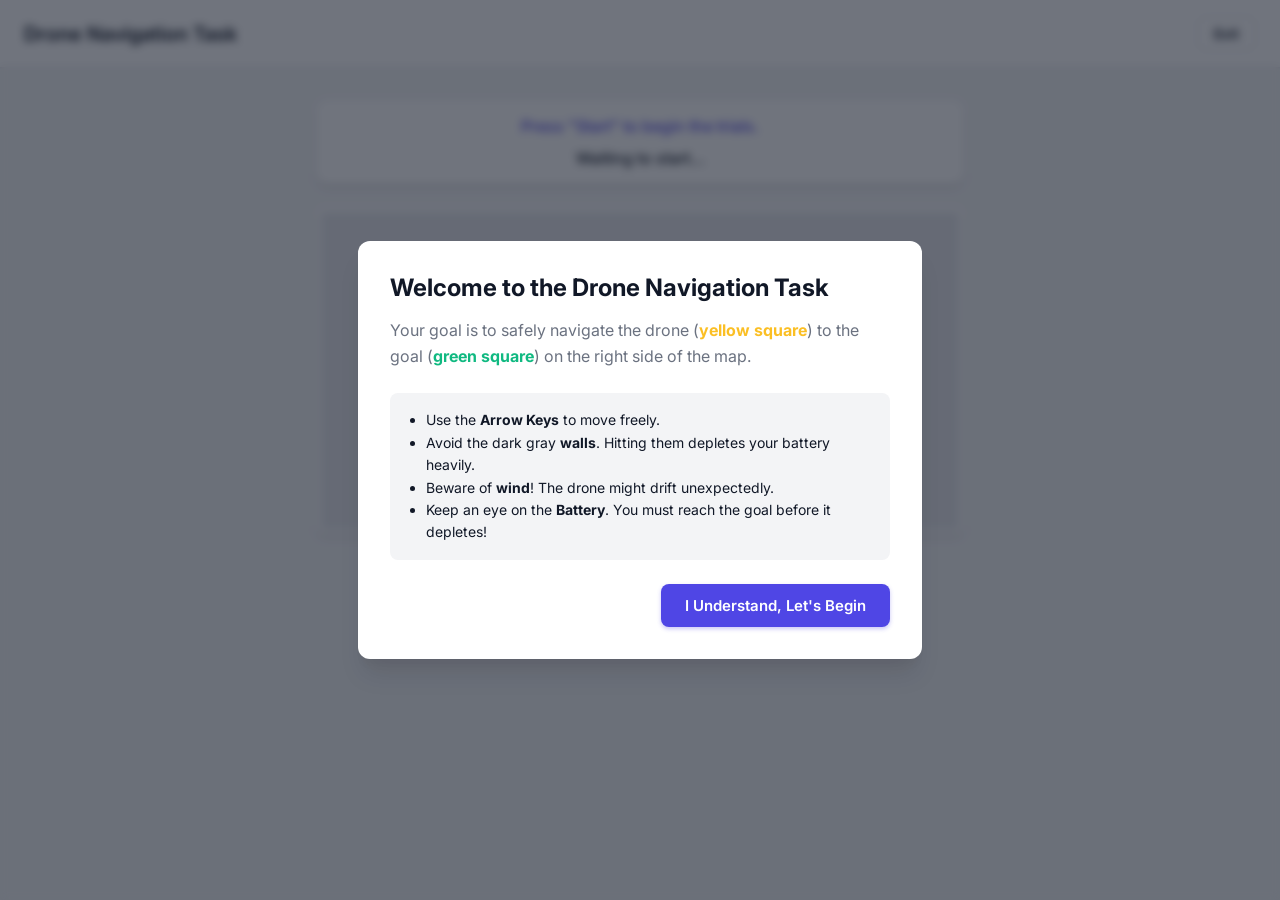
==== Experiment_DSB/index.html @ d1051194 "Version 1.2 Force Users to Stay while the Data is Saving." ====
<!doctype html>
<html lang="en">

<head>
  <meta charset="utf-8">
  <title>Drone Navigation Task</title>
  <meta name="viewport" content="width=device-width,initial-scale=1">
  <link href="https://fonts.googleapis.com/css2?family=Inter:wght@400;500;600;700&display=swap" rel="stylesheet">
  <style>
    :root {
      --primary: #4F46E5;
      --primary-hover: #4338CA;
      --success: #10B981;
      --warning: #F59E0B;
      --danger: #EF4444;
      --background: #F3F4F6;
      --surface: #FFFFFF;
      --text-main: #111827;
      --text-muted: #6B7280;
      --border: #E5E7EB;
      --wall: #374151;
      --drone: #FBBF24;
      --start: #DBEAFE;
      --goal: #D1FAE5;
      --radius: 12px;
      --shadow: 0 4px 6px -1px rgba(0, 0, 0, 0.1), 0 2px 4px -1px rgba(0, 0, 0, 0.06);
    }

    body {
      font-family: 'Inter', system-ui, -apple-system, sans-serif;
      margin: 0;
      padding: 0;
      background: var(--background);
      color: var(--text-main);
      display: flex;
      flex-direction: column;
      min-height: 100vh;
    }

    header {
      padding: 16px 24px;
      background: var(--surface);
      border-bottom: 1px solid var(--border);
      display: flex;
      justify-content: space-between;
      align-items: center;
      box-shadow: 0 1px 2px rgba(0, 0, 0, 0.05);
    }

    header h1 {
      margin: 0;
      font-size: 20px;
      font-weight: 600;
      color: var(--text-main);
    }

    main {
      padding: 32px 20px;
      max-width: 1100px;
      margin: 0 auto;
      flex-grow: 1;
      display: flex;
      flex-direction: column;
      align-items: center;
    }

    #hud-container {
      background: var(--surface);
      padding: 16px 24px;
      border-radius: var(--radius);
      box-shadow: var(--shadow);
      margin-bottom: 24px;
      display: flex;
      flex-direction: column;
      align-items: center;
      gap: 12px;
      width: 100%;
      max-width: 600px;
    }

    #status {
      font-weight: 500;
      color: var(--primary);
      font-size: 16px;
    }

    #hud {
      display: flex;
      align-items: center;
      gap: 12px;
      font-weight: 500;
    }

    .battery {
      width: 200px;
      height: 16px;
      background: var(--border);
      border-radius: 99px;
      overflow: hidden;
      display: inline-block;
      vertical-align: middle;
      position: relative;
    }

    .battery>div {
      height: 100%;
      background: var(--success);
      width: 100%;
      transition: width 0.3s cubic-bezier(0.4, 0, 0.2, 1), background-color 0.3s ease;
    }

    #grid {
      display: grid;
      gap: 2px;
      background: var(--border);
      border: 4px solid var(--surface);
      border-radius: 8px;
      overflow: hidden;
      box-shadow: var(--shadow);
    }

    .cell {
      background: var(--surface);
      box-sizing: border-box;
      transition: background-color 0.1s;
    }

    @keyframes shake {
      0% {
        transform: translate(1px, 1px) rotate(0deg);
      }

      10% {
        transform: translate(-1px, -2px) rotate(-1deg);
      }

      20% {
        transform: translate(-3px, 0px) rotate(1deg);
      }

      30% {
        transform: translate(3px, 2px) rotate(0deg);
      }

      40% {
        transform: translate(1px, -1px) rotate(1deg);
      }

      50% {
        transform: translate(-1px, 2px) rotate(-1deg);
      }

      60% {
        transform: translate(-3px, 1px) rotate(0deg);
      }

      70% {
        transform: translate(3px, 1px) rotate(-1deg);
      }

      80% {
        transform: translate(-1px, -1px) rotate(1deg);
      }

      90% {
        transform: translate(1px, 2px) rotate(0deg);
      }

      100% {
        transform: translate(1px, -2px) rotate(-1deg);
      }
    }

    .shake {
      animation: shake 0.3s cubic-bezier(.36, .07, .19, .97) both;
      border-color: var(--danger) !important;
    }

    .wall {
      background: var(--wall);
    }

    .start {
      background: var(--start);
    }

    .goal {
      background: var(--goal);
    }

    .agent {
      background: var(--drone);
      border: 3px solid #D97706;
      border-radius: 4px;
      transform: scale(0.9);
      box-shadow: 0 2px 4px rgba(0, 0, 0, 0.2);
    }

    .toolbar {
      display: flex;
      gap: 12px;
      margin-top: 24px;
    }

    button {
      padding: 12px 24px;
      border-radius: 8px;
      border: none;
      font-family: inherit;
      font-weight: 600;
      font-size: 15px;
      cursor: pointer;
      transition: all 0.2s ease;
      display: inline-flex;
      align-items: center;
      justify-content: center;
      gap: 8px;
    }

    .btn-secondary {
      background: var(--surface);
      color: var(--text-main);
      border: 1px solid var(--border);
    }

    .btn-secondary:hover {
      background: #F9FAFB;
      border-color: #D1D5DB;
    }

    .btn-primary {
      background: var(--primary);
      color: white;
      box-shadow: 0 2px 4px rgba(79, 70, 229, 0.3);
    }

    .btn-primary:hover {
      background: var(--primary-hover);
      transform: translateY(-1px);
    }

    .btn-primary:disabled {
      background: var(--text-muted);
      cursor: not-allowed;
      transform: none;
      box-shadow: none;
    }

    /* Modals Overlay */
    .modal-overlay {
      position: fixed;
      inset: 0;
      background: rgba(17, 24, 39, 0.6);
      backdrop-filter: blur(4px);
      display: flex;
      align-items: center;
      justify-content: center;
      z-index: 50;
      opacity: 0;
      visibility: hidden;
      transition: all 0.3s ease;
    }

    .modal-overlay.active {
      opacity: 1;
      visibility: visible;
    }

    .modal-card {
      background: var(--surface);
      width: 100%;
      max-width: 500px;
      padding: 32px;
      border-radius: var(--radius);
      box-shadow: 0 20px 25px -5px rgba(0, 0, 0, 0.1), 0 10px 10px -5px rgba(0, 0, 0, 0.04);
      transform: translateY(20px);
      transition: transform 0.3s cubic-bezier(0.4, 0, 0.2, 1);
    }

    .modal-overlay.active .modal-card {
      transform: translateY(0);
    }

    .modal-card h2 {
      margin: 0 0 16px 0;
      color: var(--text-main);
    }

    .modal-card p {
      color: var(--text-muted);
      line-height: 1.6;
      margin-bottom: 24px;
    }

    /* Survey Slider adjustments */
    .survey-labels {
      display: flex;
      justify-content: space-between;
      font-size: 13px;
      color: var(--text-muted);
      margin-top: -6px;
      margin-bottom: 16px;
    }

    input[type=range] {
      width: 100%;
      margin: 16px 0;
      accent-color: var(--primary);
    }

    /* Controls form hidden by default */
    #controls {
      display: none;
      grid-template-columns: repeat(auto-fit, minmax(250px, 1fr));
      gap: 16px;
      margin: 24px 0;
      width: 100%;
      background: var(--surface);
      padding: 24px;
      border-radius: var(--radius);
      border: 1px solid var(--border);
    }

    .ctl {
      padding: 12px;
      background: var(--background);
      border-radius: 8px;
    }

    .ctl h4 {
      margin: 0 0 12px 0;
      font-size: 14px;
    }

    .rowline {
      display: flex;
      align-items: center;
      gap: 8px;
      margin-bottom: 8px;
      font-size: 13px;
    }

    .val {
      min-width: 40px;
      text-align: right;
      font-family: monospace;
    }
  </style>
</head>

<body>
  <header>
    <h1>Drone Navigation Task</h1>
    <a href="../index.html" style="text-decoration:none;">
      <button class="btn-secondary" style="padding: 8px 16px; font-size: 14px;">Exit</button>
    </a>
  </header>

  <main>
    <div id="hud-container">
      <div id="status">Press "Start" to begin the trials.</div>
      <div id="hud">Waiting to start...</div>
    </div>

    <div id="grid"></div>

    <div class="toolbar">
      <button id="startBtn" class="btn-primary">Start Experiment</button>
      <button id="downloadBtn" class="btn-secondary" style="display:none;">Download Backup (JSON)</button>
    </div>

    <!-- Hidden admin controls -->
    <div id="controls">
      <div class="ctl">
        <h4>Trial & Grid</h4>
        <div class="rowline"><label>Max steps</label><input id="ctl_max_steps" type="range" min="40" max="120" step="1"
            value="100">
          <div class="val"><span id="val_max_steps">100</span></div>
        </div>
        <div class="rowline"><label>Grid columns</label><input id="ctl_cols" type="range" min="12" max="30" step="1"
            value="20">
          <div class="val"><span id="val_cols">20</span></div>
        </div>
        <div class="rowline"><label>Trials/Block</label><input id="ctl_trials" type="number" min="1" max="50" value="10"
            style="width:60px; padding:4px;"></div>
      </div>
      <div class="ctl">
        <h4>Battery</h4>
        <div class="rowline"><label>Drain per step</label><input id="ctl_drain_step" type="range" min="0.5" max="4.0"
            step="0.1" value="1.0">
          <div class="val"><span id="val_drain_step">1.0</span></div>
        </div>
        <div class="rowline"><label>Drain collision</label><input id="ctl_drain_coll" type="range" min="0" max="12"
            step="0.5" value="2.0">
          <div class="val"><span id="val_drain_coll">2.0</span></div>
        </div>
        <div class="rowline"><label>Urgency extra</label><input id="ctl_urgency" type="range" min="0.0" max="2.0"
            step="0.1" value="0.5">
          <div class="val"><span id="val_urgency">0.5</span></div>
        </div>
      </div>
      <div class="ctl">
        <h4>Wind</h4>
        <div class="rowline"><label>Vol (low)</label><input id="ctl_vol_low" type="range" min="0.0" max="0.8"
            step="0.01" value="0.10">
          <div class="val"><span id="val_vol_low">0.10</span></div>
        </div>
        <div class="rowline"><label>Vol (high)</label><input id="ctl_vol_high" type="range" min="0.0" max="0.8"
            step="0.01" value="0.10">
          <div class="val"><span id="val_vol_high">0.10</span></div>
        </div>
        <div class="rowline"><label>Gust rate</label><input id="ctl_gust_rate" type="range" min="0.0" max="0.8"
            step="0.01" value="0.10">
          <div class="val"><span id="val_gust_rate">0.10</span></div>
        </div>
        <div class="rowline"><label>Bias</label><input id="ctl_bias" type="range" min="0.0" max="0.5" step="0.01"
            value="0.10">
          <div class="val"><span id="val_bias">0.10</span></div>
        </div>
      </div>
      <div class="ctl">
        <h4>Map Difficulty</h4>
        <div class="rowline"><label>Dense prob</label><input id="ctl_dense" type="range" min="0.05" max="0.4"
            step="0.01" value="0.10">
          <div class="val"><span id="val_dense">0.10</span></div>
        </div>
        <div class="rowline"><label>Sparse prob</label><input id="ctl_sparse" type="range" min="0.02" max="0.3"
            step="0.01" value="0.10">
          <div class="val"><span id="val_sparse">0.10</span></div>
        </div>
        <div class="rowline"><label>Corr keep</label><input id="ctl_corr_keep" type="range" min="0.00" max="1.0"
            step="0.01" value="0.75">
          <div class="val"><span id="val_corr_keep">0.75</span></div>
        </div>
      </div>
      <div class="ctl">
        <h4>Drift Settings</h4>
        <div class="rowline"><label>Drift Range</label><input id="ctl_drift_range" type="range" min="0" max="5" step="1"
            value="1">
          <div class="val"><span id="val_drift_range">1</span></div>
        </div>
        <div class="rowline"><label>Drift Prob</label><input id="ctl_drift_prob" type="range" min="0.0" max="1.0"
            step="0.05" value="0.1">
          <div class="val"><span id="val_drift_prob">0.1</span></div>
        </div>
      </div>
    </div>

  </main>

  <!-- Instructions Modal -->
  <div id="instructionsModal" class="modal-overlay active">
    <div class="modal-card">
      <h2>Welcome to the Drone Navigation Task</h2>
      <p>Your goal is to safely navigate the drone (<span style="color:#FBBF24; font-weight:bold;">yellow square</span>)
        to the goal (<span style="color:#10B981; font-weight:bold;">green square</span>) on the right side of the map.
      </p>

      <div
        style="background:var(--background); padding:16px; border-radius:8px; margin-bottom:24px; font-size:14px; line-height:1.6;">
        <ul style="padding-left:20px; margin:0;">
          <li>Use the <b>Arrow Keys</b> to move freely.</li>
          <li>Avoid the dark gray <b>walls</b>. Hitting them depletes your battery heavily.</li>
          <li>Beware of <b>wind</b>! The drone might drift unexpectedly.</li>
          <li>Keep an eye on the <b>Battery</b>. You must reach the goal before it depletes!</li>
        </ul>
      </div>

      <div style="display:flex; justify-content:flex-end;">
        <button id="closeInstructionsBtn" class="btn-primary">I Understand, Let's Begin</button>
      </div>
    </div>
  </div>

  <!-- Trial Survey Modal -->
  <div id="surveyModal" class="modal-overlay">
    <div class="modal-card">
      <h2 id="surveyReason" style="margin-bottom:8px;">Trial Complete</h2>
      <p style="margin-bottom:12px;">How dangerous did this specific environment feel to navigate?</p>

      <div style="margin: 24px 0;">
        <label for="beliefSlider" style="font-weight:600; font-size:14px;">Contextual Belief Risk Score (0-100)</label>
        <input id="beliefSlider" type="range" min="0" max="100" value="50"
          oninput="document.getElementById('beliefVal').innerText = this.value">
        <div class="survey-labels">
          <span>0 (Completely Safe)</span>
          <span style="font-weight:bold; color:var(--primary); font-size:16px;" id="beliefVal">50</span>
          <span>100 (Highly Dangerous)</span>
        </div>
      </div>

      <div style="display:flex; gap:12px; justify-content:flex-end;">
        <button id="okSurvey" class="btn-primary">Submit Rating</button>
      </div>
    </div>
  </div>

  <!-- Task Complete Modal -->
  <div id="completeModal" class="modal-overlay">
    <div class="modal-card" style="text-align: center;">
      <div style="font-size: 48px; margin-bottom: 16px;">🎉</div>
      <h2>Task Complete!</h2>
      <p>Thank you for participating. Your data is being securely saved.</p>
      <div id="saveStatus" style="font-weight:600; color:var(--primary); margin:24px 0;">Saving to database...</div>
      <div id="waitMsg" style="color:var(--text-muted); font-size:14px; margin-top:16px;">
        Please do not close this window until the save is complete.
      </div>
      <a href="../index.html" id="returnBtn" style="text-decoration:none; display:none; margin-top:16px;">
        <button class="btn-secondary">Return to Main Menu</button>
      </a>
    </div>
  </div>

  <script src="./js/config.js"></script>
  <script src="./js/driver_layers_v6.js?v=9.0"></script>
  <script>
    // Handle Instructions Modal
    document.getElementById('closeInstructionsBtn').addEventListener('click', () => {
      document.getElementById('instructionsModal').classList.remove('active');
    });

    // Wire slider value labels for controls
    const pairs = [
      ['ctl_max_steps', 'val_max_steps'],
      ['ctl_cols', 'val_cols'],
      ['ctl_drain_step', 'val_drain_step'],
      ['ctl_drain_coll', 'val_drain_coll'],
      ['ctl_urgency', 'val_urgency'],
      ['ctl_vol_low', 'val_vol_low'],
      ['ctl_vol_high', 'val_vol_high'],
      ['ctl_gust_rate', 'val_gust_rate'],
      ['ctl_bias', 'val_bias'],
      ['ctl_dense', 'val_dense'],
      ['ctl_sparse', 'val_sparse'],
      ['ctl_corr_keep', 'val_corr_keep'],
      ['ctl_drift_range', 'val_drift_range'],
      ['ctl_drift_prob', 'val_drift_prob'],
    ];
    pairs.forEach(([i, v]) => {
      const el = document.getElementById(i);
      const out = document.getElementById(v);
      if (el && out) {
        const fmt = (x) => {
          const f = parseFloat(x);
          return Math.abs(f - Math.round(f)) < 1e-6 ? String(Math.round(f)) : String(f);
        };
        el.addEventListener('input', () => out.textContent = fmt(el.value));
        out.textContent = fmt(el.value);
      }
    });
  </script>
</body>

</html>
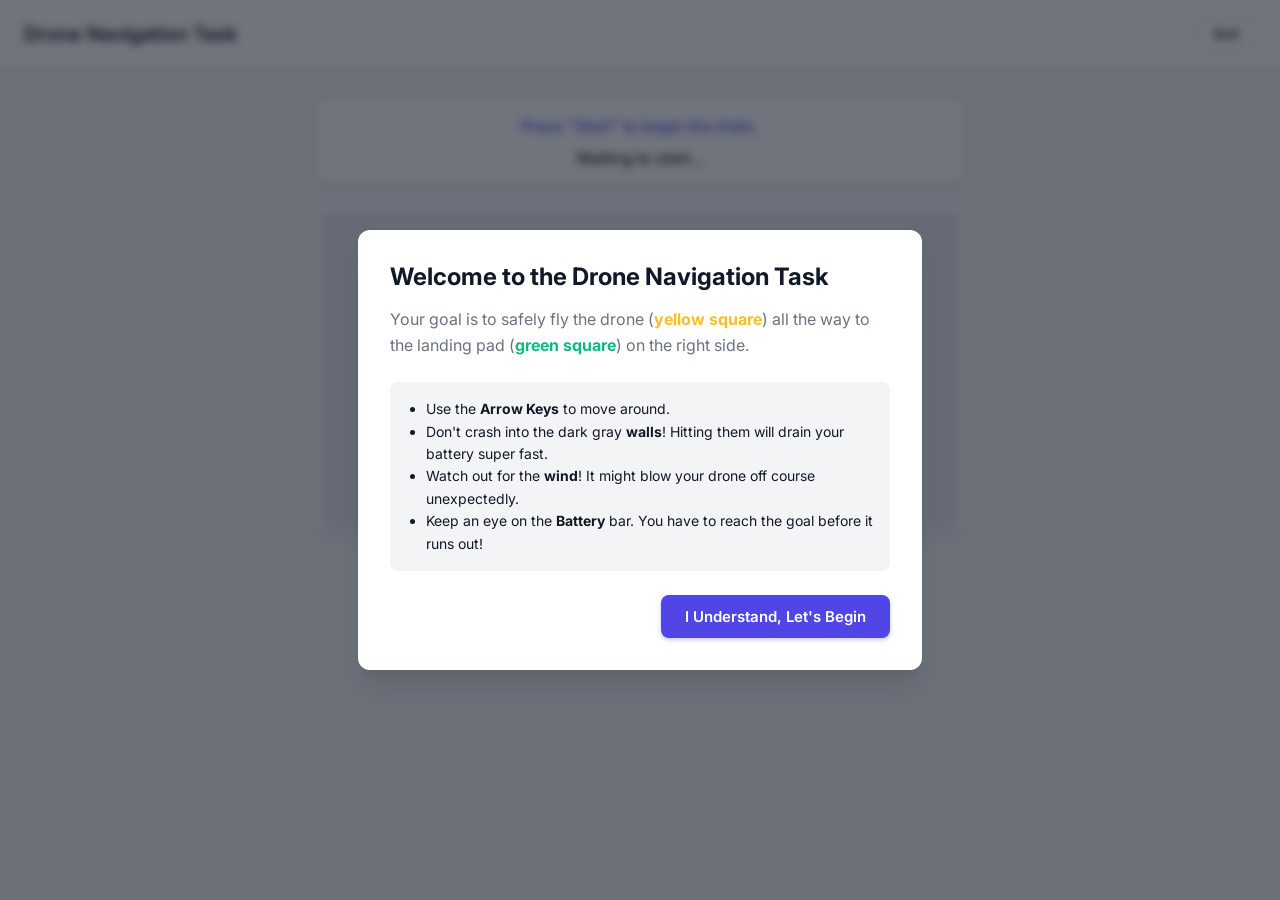
==== commit 3bfd65fd: "Version 2.0 -Improve the UI -Add more explanation for each label in all three experiments" ====
--- a/Experiment_DSB/index.html
+++ b/Experiment_DSB/index.html
@@ -373,7 +373,7 @@
     <div id="controls">
       <div class="ctl">
         <h4>Trial & Grid</h4>
-        <div class="rowline"><label>Max steps</label><input id="ctl_max_steps" type="range" min="40" max="120" step="1"
+        <div class="rowline"><label>Max steps</label><input id="ctl_max_steps" type="range" min="10" max="200" step="5"
             value="100">
           <div class="val"><span id="val_max_steps">100</span></div>
         </div>
@@ -381,7 +381,7 @@
             value="20">
           <div class="val"><span id="val_cols">20</span></div>
         </div>
-        <div class="rowline"><label>Trials/Block</label><input id="ctl_trials" type="number" min="1" max="50" value="10"
+        <div class="rowline"><label>Trials/Block</label><input id="ctl_trials" type="number" min="1" max="50" value="3"
             style="width:60px; padding:4px;"></div>
       </div>
       <div class="ctl">
@@ -402,31 +402,31 @@
       <div class="ctl">
         <h4>Wind</h4>
         <div class="rowline"><label>Vol (low)</label><input id="ctl_vol_low" type="range" min="0.0" max="0.8"
-            step="0.01" value="0.10">
-          <div class="val"><span id="val_vol_low">0.10</span></div>
+            step="0.01" value="0.2">
+          <div class="val"><span id="val_vol_low">0.2</span></div>
         </div>
         <div class="rowline"><label>Vol (high)</label><input id="ctl_vol_high" type="range" min="0.0" max="0.8"
-            step="0.01" value="0.10">
-          <div class="val"><span id="val_vol_high">0.10</span></div>
+            step="0.01" value="0.2">
+          <div class="val"><span id="val_vol_high">0.2</span></div>
         </div>
         <div class="rowline"><label>Gust rate</label><input id="ctl_gust_rate" type="range" min="0.0" max="0.8"
-            step="0.01" value="0.10">
-          <div class="val"><span id="val_gust_rate">0.10</span></div>
+            step="0.01" value="0.2">
+          <div class="val"><span id="val_gust_rate">0.2</span></div>
         </div>
         <div class="rowline"><label>Bias</label><input id="ctl_bias" type="range" min="0.0" max="0.5" step="0.01"
-            value="0.10">
-          <div class="val"><span id="val_bias">0.10</span></div>
+            value="0.2">
+          <div class="val"><span id="val_bias">0.2</span></div>
         </div>
       </div>
       <div class="ctl">
         <h4>Map Difficulty</h4>
         <div class="rowline"><label>Dense prob</label><input id="ctl_dense" type="range" min="0.05" max="0.4"
-            step="0.01" value="0.10">
-          <div class="val"><span id="val_dense">0.10</span></div>
+            step="0.01" value="0.2">
+          <div class="val"><span id="val_dense">0.2</span></div>
         </div>
         <div class="rowline"><label>Sparse prob</label><input id="ctl_sparse" type="range" min="0.02" max="0.3"
-            step="0.01" value="0.10">
-          <div class="val"><span id="val_sparse">0.10</span></div>
+            step="0.01" value="0.2">
+          <div class="val"><span id="val_sparse">0.2</span></div>
         </div>
         <div class="rowline"><label>Corr keep</label><input id="ctl_corr_keep" type="range" min="0.00" max="1.0"
             step="0.01" value="0.75">
@@ -436,12 +436,12 @@
       <div class="ctl">
         <h4>Drift Settings</h4>
         <div class="rowline"><label>Drift Range</label><input id="ctl_drift_range" type="range" min="0" max="5" step="1"
-            value="1">
-          <div class="val"><span id="val_drift_range">1</span></div>
+            value="3">
+          <div class="val"><span id="val_drift_range">3</span></div>
         </div>
         <div class="rowline"><label>Drift Prob</label><input id="ctl_drift_prob" type="range" min="0.0" max="1.0"
-            step="0.05" value="0.1">
-          <div class="val"><span id="val_drift_prob">0.1</span></div>
+            step="0.05" value="0.3">
+          <div class="val"><span id="val_drift_prob">0.3</span></div>
         </div>
       </div>
     </div>
@@ -452,17 +452,18 @@
   <div id="instructionsModal" class="modal-overlay active">
     <div class="modal-card">
       <h2>Welcome to the Drone Navigation Task</h2>
-      <p>Your goal is to safely navigate the drone (<span style="color:#FBBF24; font-weight:bold;">yellow square</span>)
-        to the goal (<span style="color:#10B981; font-weight:bold;">green square</span>) on the right side of the map.
+      <p>Your goal is to safely fly the drone (<span style="color:#FBBF24; font-weight:bold;">yellow square</span>)
+        all the way to the landing pad (<span style="color:#10B981; font-weight:bold;">green square</span>) on the right
+        side.
       </p>
 
       <div
         style="background:var(--background); padding:16px; border-radius:8px; margin-bottom:24px; font-size:14px; line-height:1.6;">
         <ul style="padding-left:20px; margin:0;">
-          <li>Use the <b>Arrow Keys</b> to move freely.</li>
-          <li>Avoid the dark gray <b>walls</b>. Hitting them depletes your battery heavily.</li>
-          <li>Beware of <b>wind</b>! The drone might drift unexpectedly.</li>
-          <li>Keep an eye on the <b>Battery</b>. You must reach the goal before it depletes!</li>
+          <li>Use the <b>Arrow Keys</b> to move around.</li>
+          <li>Don't crash into the dark gray <b>walls</b>! Hitting them will drain your battery super fast.</li>
+          <li>Watch out for the <b>wind</b>! It might blow your drone off course unexpectedly.</li>
+          <li>Keep an eye on the <b>Battery</b> bar. You have to reach the goal before it runs out!</li>
         </ul>
       </div>
 
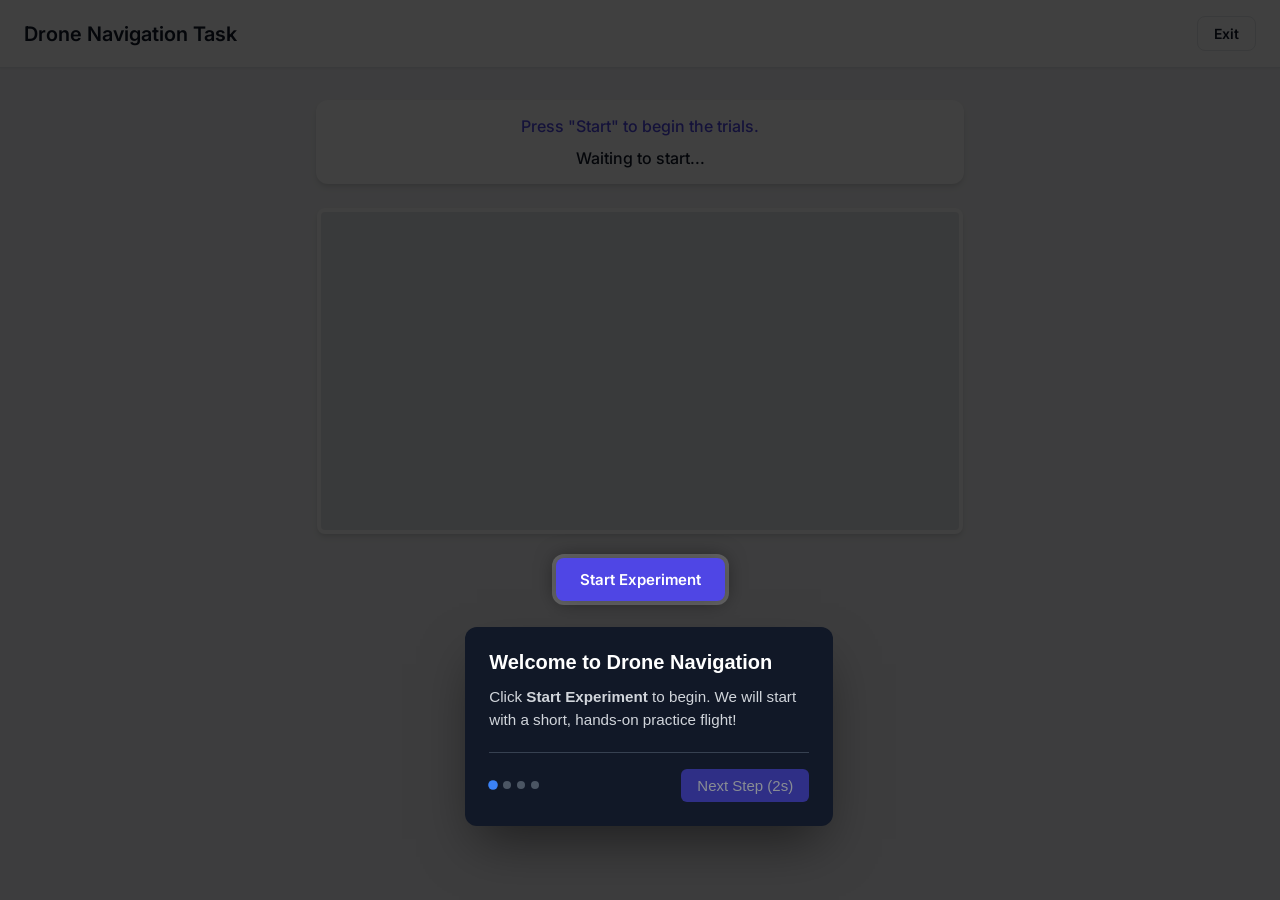
==== commit 949416d9: "Version 4.0 -Add tour session and tooltip for each experiment. -Force user to stay until they read " ====
--- a/Experiment_DSB/index.html
+++ b/Experiment_DSB/index.html
@@ -6,6 +6,7 @@
   <title>Drone Navigation Task</title>
   <meta name="viewport" content="width=device-width,initial-scale=1">
   <link href="https://fonts.googleapis.com/css2?family=Inter:wght@400;500;600;700&display=swap" rel="stylesheet">
+  <link rel="stylesheet" href="../assets/tour.css">
   <style>
     :root {
       --primary: #4F46E5;
@@ -268,13 +269,27 @@
 
     .modal-card {
       background: var(--surface);
-      width: 100%;
-      max-width: 500px;
+      width: 90vw;
+      max-width: 1400px;
+      height: 85vh;
+      margin: auto;
       padding: 32px;
       border-radius: var(--radius);
       box-shadow: 0 20px 25px -5px rgba(0, 0, 0, 0.1), 0 10px 10px -5px rgba(0, 0, 0, 0.04);
       transform: translateY(20px);
       transition: transform 0.3s cubic-bezier(0.4, 0, 0.2, 1);
+      display: flex;
+      flex-direction: column;
+    }
+
+    .tutorial-slide {
+      flex: 1;
+      display: flex;
+      flex-direction: column;
+    }
+
+    .tutorial-slide>div:last-of-type {
+      flex: 1;
     }
 
     .modal-overlay.active .modal-card {
@@ -381,7 +396,7 @@
             value="20">
           <div class="val"><span id="val_cols">20</span></div>
         </div>
-        <div class="rowline"><label>Trials/Block</label><input id="ctl_trials" type="number" min="1" max="50" value="3"
+        <div class="rowline"><label>Trials/Block</label><input id="ctl_trials" type="number" min="1" max="50" value="5"
             style="width:60px; padding:4px;"></div>
       </div>
       <div class="ctl">
@@ -445,79 +460,97 @@
         </div>
       </div>
     </div>
+    </div>
+
+    <!-- Survey Modal -->
+    <div id="surveyModal" class="modal-overlay">
+      <div class="modal-card">
+        <div class="tutorial-slide" style="display:flex; flex-direction:column; min-height: 350px;">
+          <h2 id="surveyReason" style="font-size: 28px; margin-bottom: 24px; color: var(--primary);">Trial Ended</h2>
+          <p style="font-size: 18px; line-height: 1.6; margin-bottom: 32px;">Please rate your belief about the current
+            flight conditions. How turbulent or risky did this flight feel?</p>
+          <div style="flex:1; display:flex; flex-direction:column; justify-content:center;">
+            <input type="range" id="beliefSlider" min="0" max="100" value="50" style="margin-bottom: 24px;">
+            <div class="survey-labels"
+              style="display:flex; justify-content:space-between; font-size:16px; color:var(--text-muted);">
+              <span>0% (Safe)</span>
+              <span style="font-weight:bold; color:var(--primary); font-size:24px;" id="beliefVal">50</span>
+              <span>100% (Turbulent/Risky)</span>
+            </div>
+          </div>
+          <div style="text-align:right; margin-top:32px;">
+            <button id="okSurvey" class="btn-primary" disabled style="padding: 12px 24px; font-size: 16px;">Confirm
+              Rating</button>
+          </div>
+        </div>
+      </div>
+    </div>
+
+    <!-- Task Complete Modal -->
+    <div id="completeModal" class="modal-overlay">
+      <div class="modal-card" style="text-align: center;">
+        <div style="font-size: 48px; margin-bottom: 16px;">🏁</div>
+        <h2>Experiment Complete!</h2>
+        <p>Thank you for completing the Drone Navigation task. Your flight logs have been recorded.</p>
+        <div id="saveStatus" style="font-weight:600; color:var(--primary); margin:24px 0;">Saving to database...</div>
+        <div id="waitMsg" style="color:var(--text-muted); font-size:14px; margin-top:16px;">
+          Please do not close this window until the save is complete.
+        </div>
+        <a href="../index.html" id="returnBtn" style="text-decoration:none; display:none; margin-top:16px;">
+          <button class="btn-secondary">Return to Main Menu</button>
+        </a>
+        <div id="autoReturnMsg" style="display:none; margin-top:12px; color:var(--text-muted); font-size:14px;"></div>
+      </div>
+    </div>
 
   </main>
 
-  <!-- Instructions Modal -->
-  <div id="instructionsModal" class="modal-overlay active">
-    <div class="modal-card">
-      <h2>Welcome to the Drone Navigation Task</h2>
-      <p>Your goal is to safely fly the drone (<span style="color:#FBBF24; font-weight:bold;">yellow square</span>)
-        all the way to the landing pad (<span style="color:#10B981; font-weight:bold;">green square</span>) on the right
-        side.
-      </p>
-
-      <div
-        style="background:var(--background); padding:16px; border-radius:8px; margin-bottom:24px; font-size:14px; line-height:1.6;">
-        <ul style="padding-left:20px; margin:0;">
-          <li>Use the <b>Arrow Keys</b> to move around.</li>
-          <li>Don't crash into the dark gray <b>walls</b>! Hitting them will drain your battery super fast.</li>
-          <li>Watch out for the <b>wind</b>! It might blow your drone off course unexpectedly.</li>
-          <li>Keep an eye on the <b>Battery</b> bar. You have to reach the goal before it runs out!</li>
-        </ul>
-      </div>
-
-      <div style="display:flex; justify-content:flex-end;">
-        <button id="closeInstructionsBtn" class="btn-primary">I Understand, Let's Begin</button>
-      </div>
-    </div>
-  </div>
-
-  <!-- Trial Survey Modal -->
-  <div id="surveyModal" class="modal-overlay">
-    <div class="modal-card">
-      <h2 id="surveyReason" style="margin-bottom:8px;">Trial Complete</h2>
-      <p style="margin-bottom:12px;">How dangerous did this specific environment feel to navigate?</p>
-
-      <div style="margin: 24px 0;">
-        <label for="beliefSlider" style="font-weight:600; font-size:14px;">Contextual Belief Risk Score (0-100)</label>
-        <input id="beliefSlider" type="range" min="0" max="100" value="50"
-          oninput="document.getElementById('beliefVal').innerText = this.value">
-        <div class="survey-labels">
-          <span>0 (Completely Safe)</span>
-          <span style="font-weight:bold; color:var(--primary); font-size:16px;" id="beliefVal">50</span>
-          <span>100 (Highly Dangerous)</span>
-        </div>
-      </div>
-
-      <div style="display:flex; gap:12px; justify-content:flex-end;">
-        <button id="okSurvey" class="btn-primary">Submit Rating</button>
-      </div>
-    </div>
-  </div>
-
-  <!-- Task Complete Modal -->
-  <div id="completeModal" class="modal-overlay">
-    <div class="modal-card" style="text-align: center;">
-      <div style="font-size: 48px; margin-bottom: 16px;">🎉</div>
-      <h2>Task Complete!</h2>
-      <p>Thank you for participating. Your data is being securely saved.</p>
-      <div id="saveStatus" style="font-weight:600; color:var(--primary); margin:24px 0;">Saving to database...</div>
-      <div id="waitMsg" style="color:var(--text-muted); font-size:14px; margin-top:16px;">
-        Please do not close this window until the save is complete.
-      </div>
-      <a href="../index.html" id="returnBtn" style="text-decoration:none; display:none; margin-top:16px;">
-        <button class="btn-secondary">Return to Main Menu</button>
-      </a>
-    </div>
-  </div>
-
+  <script src="../assets/stage-hint.js"></script>
+  <script src="../assets/tour.js"></script>
   <script src="./js/config.js"></script>
   <script src="./js/driver_layers_v6.js?v=9.0"></script>
   <script>
-    // Handle Instructions Modal
-    document.getElementById('closeInstructionsBtn').addEventListener('click', () => {
-      document.getElementById('instructionsModal').classList.remove('active');
+    // Initialize Tour
+    document.addEventListener("DOMContentLoaded", () => {
+      // The new guided practice tour
+      const steps = [
+        {
+          target: '#startBtn',
+          title: 'Welcome to Drone Navigation',
+          content: 'Click <b>Start Experiment</b> to begin. We will start with a short, hands-on practice flight!',
+          placement: 'bottom',
+          onNext: () => {
+            const btn = document.getElementById('startBtn');
+            if (btn && !btn.disabled) btn.click();
+          }
+        },
+        {
+          target: '#grid',
+          title: 'Practice Flight: Controls & Collision',
+          content: '<b>Move the drone using the Arrow Keys.</b> Every move drains a little battery. <i>Try purposely bumping into a wall</i> (dark squares) to feel the bounce/shake and notice the extra battery drain! (No Next button here, you must crash once to proceed!)',
+          placement: 'bottom',
+          hideNext: true
+        },
+        {
+          target: '#grid',
+          title: 'Practice Flight: Reaching the Goal',
+          content: 'Ouch! Collisions drain a lot of battery. Now, I have teleported you near the exit. <b>Fly right into the green goal square!</b>',
+          placement: 'bottom',
+          hideNext: true
+        },
+        {
+          target: '.survey-labels', // Will point roughly to the slider
+          title: 'Trial Feedback',
+          content: 'Great flying! At the end of each round, we ask you to rate the risk/turbulence. <b>Please drag the slider now to register your feeling</b> and then click <b>Confirm Rating</b>.',
+          placement: 'top',
+          hideNext: true
+        }
+      ];
+
+      window.dsbTour = new TourGuide(steps, () => {
+        console.log("Practice Tour completed");
+      });
+      window.dsbTour.start();
     });
 
     // Wire slider value labels for controls
--- a/assets/tour.css
+++ b/assets/tour.css
@@ -0,0 +1,125 @@
+/* tour.css */
+
+.tour-overlay {
+  position: fixed;
+  top: 0;
+  left: 0;
+  width: 100vw;
+  height: 100vh;
+  background: rgba(0, 0, 0, 0.75);
+  z-index: 9999;
+  opacity: 0;
+  transition: opacity 0.3s ease;
+  pointer-events: auto;
+  /* blocks clicks to background */
+}
+
+/* Class added to highlight the target element */
+.tour-highlight {
+  position: relative !important;
+  z-index: 10000 !important;
+  pointer-events: auto;
+  /* allow interactions */
+  background: white;
+  /* Ensure it pops out, unless it's transparent */
+  /* Remove overlay background on the element to ensure visibility */
+  border-radius: 8px;
+  /* Optional, makes it look nicer */
+  box-shadow: 0 0 0 4px rgba(255, 255, 255, 0.2), 0 0 20px rgba(0, 0, 0, 0.5) !important;
+  transition: all 0.3s ease;
+}
+
+.tour-tooltip {
+  position: absolute;
+  z-index: 10001;
+  background: #111827;
+  color: #F9FAFB;
+  width: 320px;
+  border-radius: 12px;
+  box-shadow: 0 25px 50px -12px rgba(0, 0, 0, 0.5);
+  padding: 24px;
+  opacity: 0;
+  transform: translateY(10px) scale(0.95);
+  transition: all 0.3s cubic-bezier(0.4, 0, 0.2, 1);
+  font-family: -apple-system, BlinkMacSystemFont, "Segoe UI", Roboto, Helvetica, Arial, sans-serif;
+}
+
+.tour-tooltip.show {
+  opacity: 1;
+  transform: translateY(0) scale(1);
+}
+
+.tour-tooltip h3 {
+  margin: 0 0 12px 0;
+  font-size: 1.25rem;
+  font-weight: 600;
+  color: #fff;
+}
+
+.tour-tooltip p,
+.tour-tooltip .tour-text-content {
+  margin: 0 0 16px 0;
+  font-size: 0.95rem;
+  line-height: 1.5;
+  color: #D1D5DB;
+}
+
+.tour-tooltip .tour-media {
+  width: 100%;
+  border-radius: 8px;
+  margin-bottom: 20px;
+  background: #1F2937;
+  display: flex;
+  align-items: center;
+  justify-content: center;
+  overflow: hidden;
+  max-height: 200px;
+}
+
+.tour-tooltip .tour-media img {
+  max-width: 100%;
+  max-height: 100%;
+  object-fit: contain;
+}
+
+.tour-footer {
+  display: flex;
+  justify-content: space-between;
+  align-items: center;
+  margin-top: 20px;
+  padding-top: 16px;
+  border-top: 1px solid #374151;
+}
+
+.tour-dots {
+  display: flex;
+  gap: 6px;
+}
+
+.tour-dot {
+  width: 8px;
+  height: 8px;
+  border-radius: 50%;
+  background: #4B5563;
+  transition: background 0.3s;
+}
+
+.tour-dot.active {
+  background: #3B82F6;
+  transform: scale(1.2);
+}
+
+.tour-next-btn {
+  background: #4F46E5;
+  color: white;
+  border: none;
+  padding: 8px 16px;
+  border-radius: 6px;
+  font-weight: 500;
+  cursor: pointer;
+  transition: background 0.2s;
+}
+
+.tour-next-btn:hover:not(:disabled) {
+  background: #4338CA;
+}
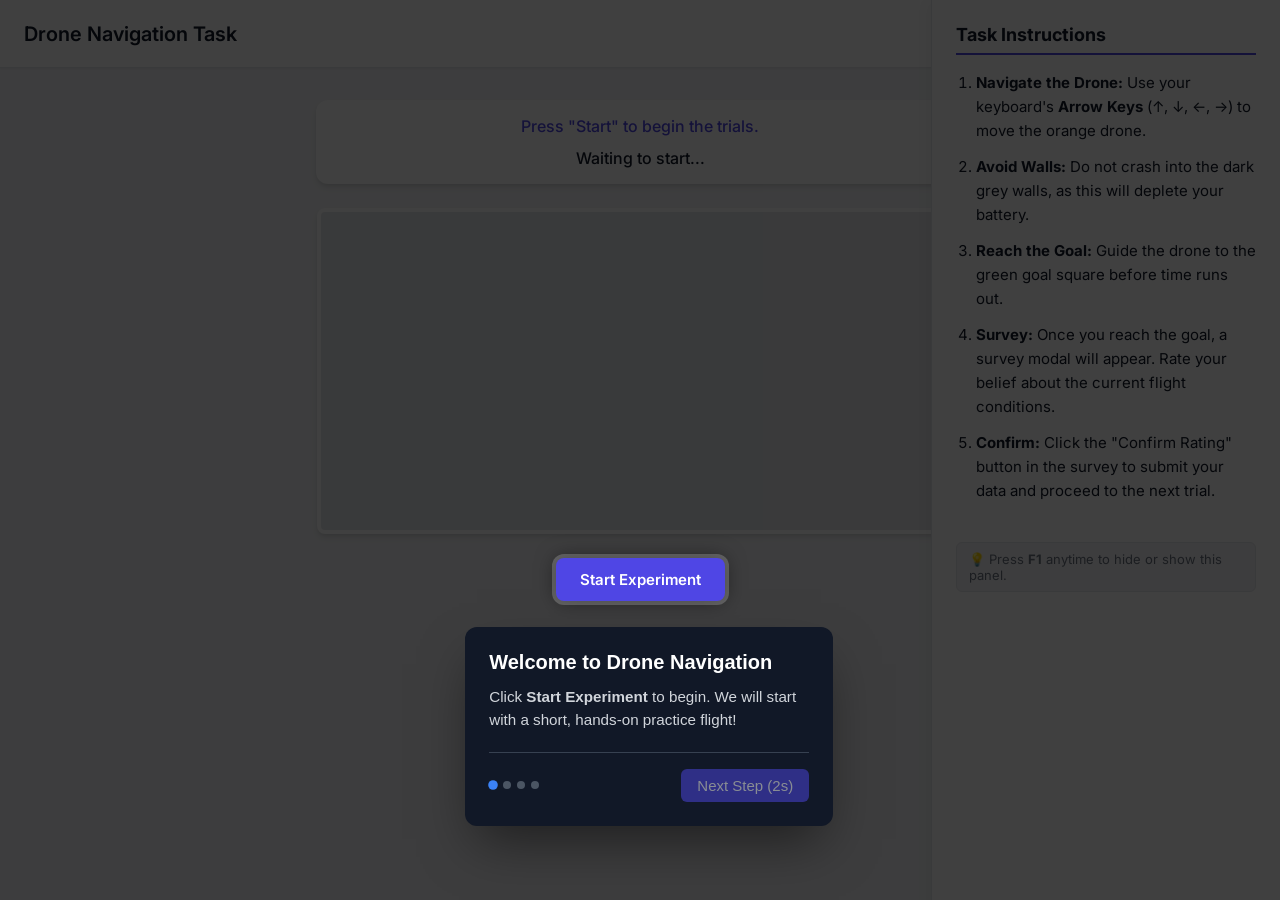
==== commit 82eef503: "Version 5" ====
--- a/Experiment_DSB/index.html
+++ b/Experiment_DSB/index.html
@@ -360,10 +360,79 @@
       text-align: right;
       font-family: monospace;
     }
+
+    /* Instruction Side-Panel */
+    .instruction-panel {
+      position: fixed;
+      top: 0;
+      right: 0;
+      width: 300px;
+      height: 100vh;
+      background: var(--surface);
+      border-left: 1px solid var(--border);
+      box-shadow: -4px 0 15px rgba(0, 0, 0, 0.05);
+      padding: 24px;
+      z-index: 40;
+      transition: transform 0.3s cubic-bezier(0.4, 0, 0.2, 1);
+      overflow-y: auto;
+    }
+
+    .instruction-panel.hidden {
+      transform: translateX(100%);
+    }
+
+    .instruction-panel h3 {
+      margin-top: 0;
+      color: var(--text-main);
+      font-size: 18px;
+      border-bottom: 2px solid var(--primary);
+      padding-bottom: 8px;
+      margin-bottom: 16px;
+    }
+
+    .instruction-panel ol {
+      padding-left: 20px;
+      color: var(--text-main);
+      font-size: 15px;
+      line-height: 1.6;
+    }
+
+    .instruction-panel li {
+      margin-bottom: 12px;
+    }
+
+    .instruction-panel .f1-hint {
+      display: inline-block;
+      margin-top: 24px;
+      font-size: 13px;
+      color: var(--text-muted);
+      background: var(--background);
+      padding: 8px 12px;
+      border-radius: 6px;
+      border: 1px solid var(--border);
+    }
   </style>
 </head>
 
 <body>
+  <!-- Instruction Side-Panel -->
+  <div id="instructionPanel" class="instruction-panel">
+    <h3>Task Instructions</h3>
+    <ol>
+      <li><strong>Navigate the Drone:</strong> Use your keyboard's <strong>Arrow Keys</strong> (↑, ↓, ←, →) to move the
+        orange drone.</li>
+      <li><strong>Avoid Walls:</strong> Do not crash into the dark grey walls, as this will deplete your battery.</li>
+      <li><strong>Reach the Goal:</strong> Guide the drone to the green goal square before time runs out.</li>
+      <li><strong>Survey:</strong> Once you reach the goal, a survey modal will appear. Rate your belief about the
+        current flight conditions.</li>
+      <li><strong>Confirm:</strong> Click the "Confirm Rating" button in the survey to submit your data and proceed to
+        the next trial.</li>
+    </ol>
+    <div class="f1-hint">
+      💡 Press <strong>F1</strong> anytime to hide or show this panel.
+    </div>
+  </div>
+
   <header>
     <h1>Drone Navigation Task</h1>
     <a href="../index.html" style="text-decoration:none;">
@@ -472,10 +541,13 @@
           <div style="flex:1; display:flex; flex-direction:column; justify-content:center;">
             <input type="range" id="beliefSlider" min="0" max="100" value="50" style="margin-bottom: 24px;">
             <div class="survey-labels"
-              style="display:flex; justify-content:space-between; font-size:16px; color:var(--text-muted);">
+              style="display:flex; justify-content:space-between; font-size:16px; color:var(--text-muted); margin-bottom: 32px;">
               <span>0% (Safe)</span>
               <span style="font-weight:bold; color:var(--primary); font-size:24px;" id="beliefVal">50</span>
               <span>100% (Turbulent/Risky)</span>
+            </div>
+            <div id="surveyTimerDisplay"
+              style="text-align:center; color:var(--danger); font-weight:bold; font-size:18px;">Time remaining: 10s
             </div>
           </div>
           <div style="text-align:right; margin-top:32px;">
@@ -505,10 +577,22 @@
 
   </main>
 
+  <script src="../assets/subject-id.js"></script>
   <script src="../assets/stage-hint.js"></script>
-  <script src="../assets/tour.js"></script>
+  <script src="../assets/tour.js?v=2.0"></script>
   <script src="./js/config.js"></script>
-  <script src="./js/driver_layers_v6.js?v=9.0"></script>
+  <script src="./js/driver_layers_v6.js?v=10.0"></script>
+  <script>
+    document.addEventListener('keydown', (e) => {
+      if (e.key === 'F1') {
+        e.preventDefault();
+        const panel = document.getElementById('instructionPanel');
+        if (panel) {
+          panel.classList.toggle('hidden');
+        }
+      }
+    });
+  </script>
   <script>
     // Initialize Tour
     document.addEventListener("DOMContentLoaded", () => {
@@ -547,9 +631,10 @@
         }
       ];
 
+      const tourTimeout = (window.APP_CONFIG && window.APP_CONFIG.timeout) || {};
       window.dsbTour = new TourGuide(steps, () => {
         console.log("Practice Tour completed");
-      });
+      }, { autoAdvanceSec: tourTimeout.tour_auto_advance_sec || 15 });
       window.dsbTour.start();
     });
 
